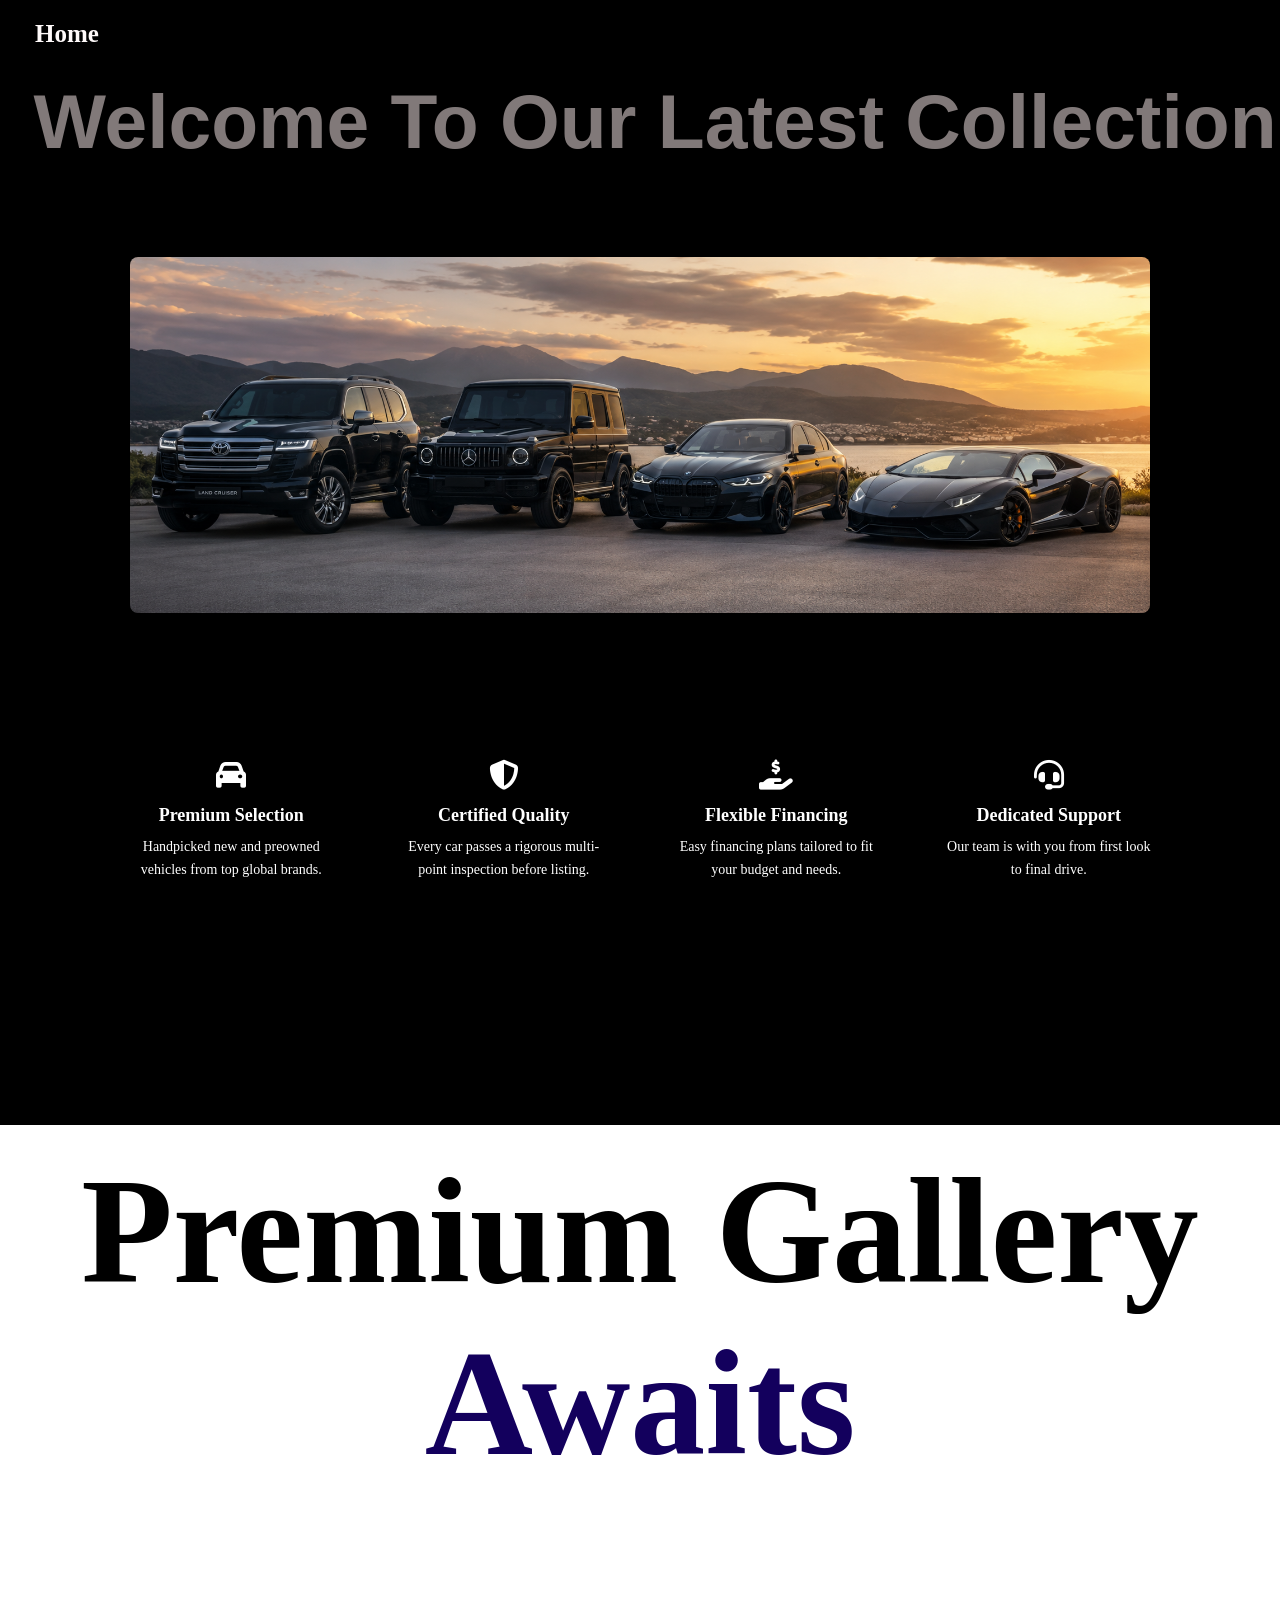
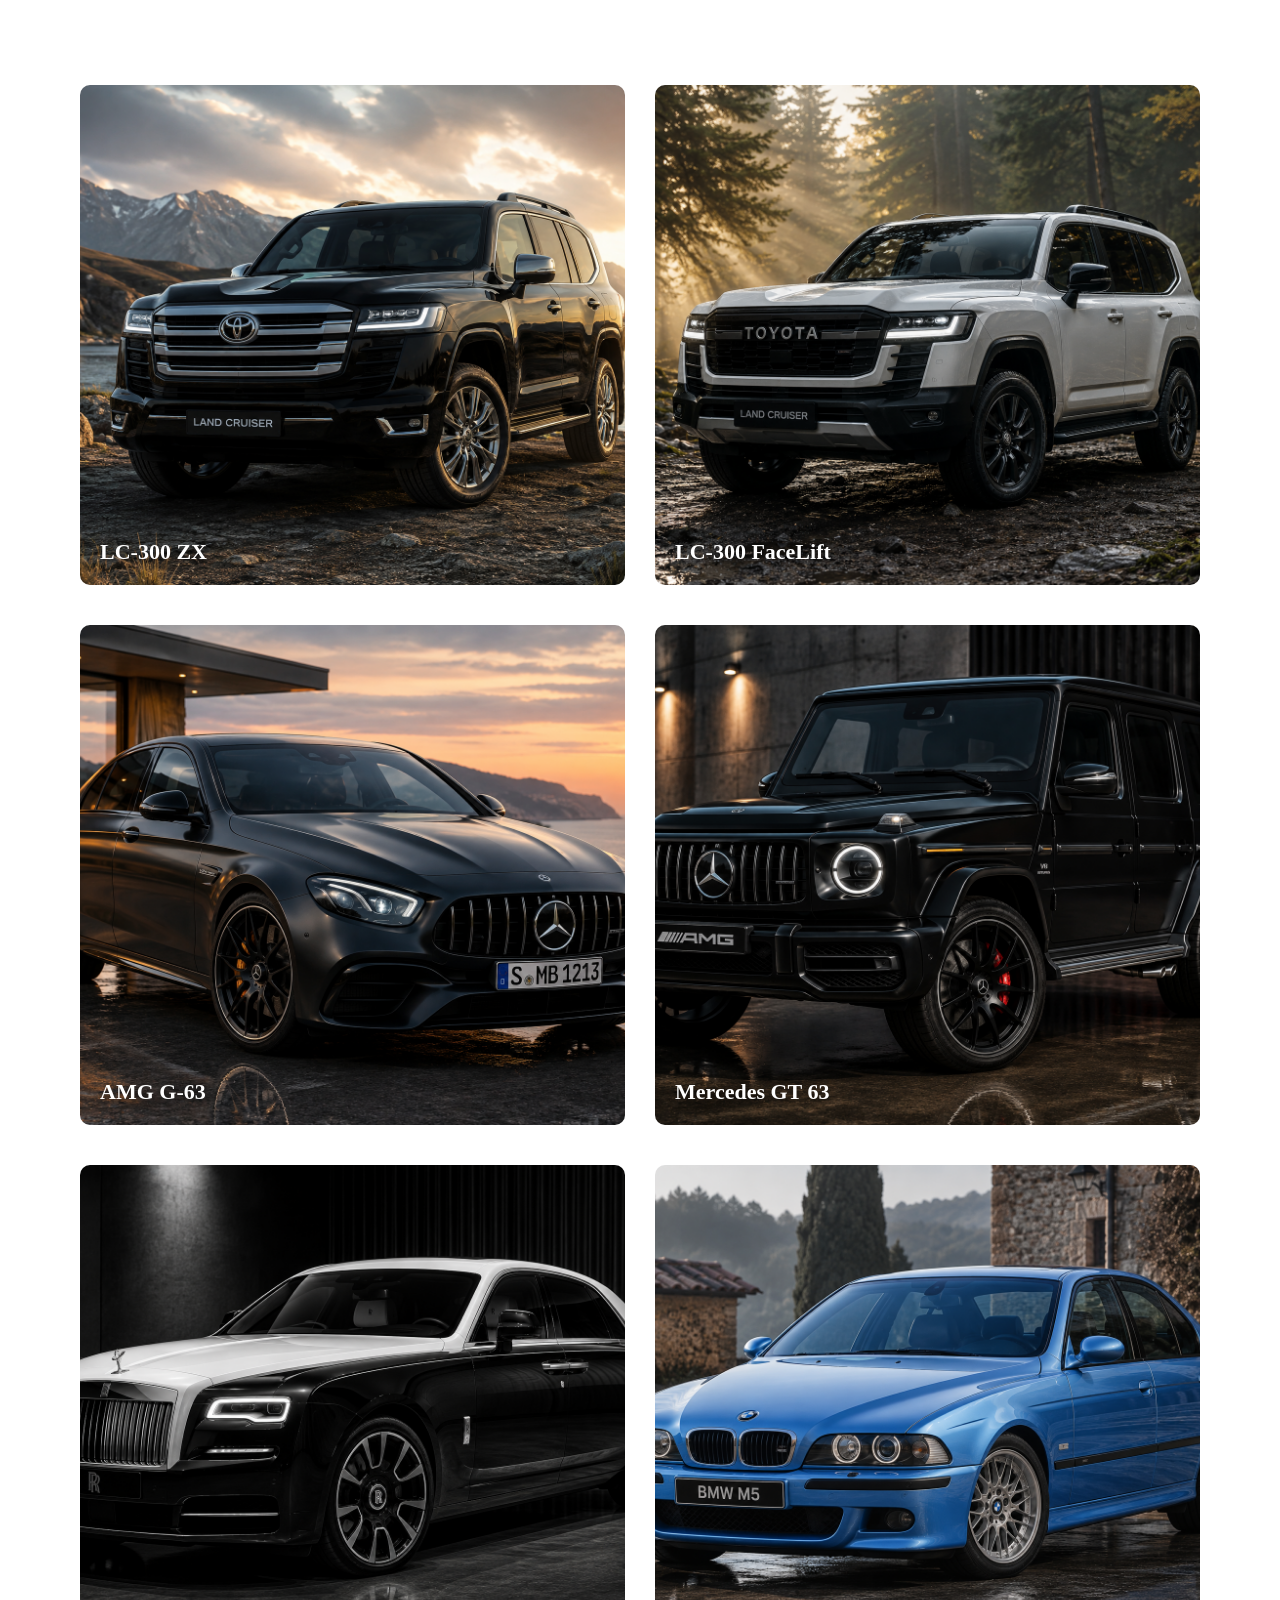
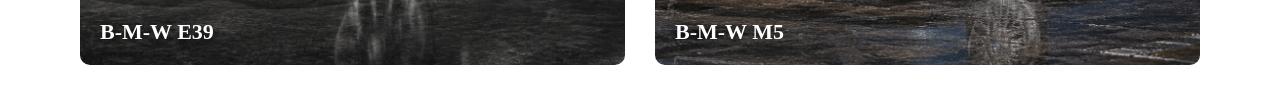
==== collections.html @ db53326e "Completed hero section and started Collection section" ====
<!DOCTYPE html>
<html lang="en">

<head>
    <meta charset="UTF-8">
    <meta name="viewport" content="width=device-width, initial-scale=1.0">
    <title>Collections</title>
    <link rel="stylesheet" href="https://cdnjs.cloudflare.com/ajax/libs/font-awesome/6.7.2/css/all.min.css">
    <link rel="stylesheet" href="css/collection.css">
    <link rel="stylesheet" href="css/global.css">
</head>
</head>

<body>
    <div class="c1">
        <div class="home"><a href="index.html" target="_blank">Home</a></div>
        <div class="hd">
            <p id="h">Welcome To Our Latest Collection</p>
        </div>
        <div class="img1"><img src="assets/images/file_000000003f1c8211a84244735ecbd2a1.png" alt=""></div>
        <div class="ov">

        </div>
        <div class="ov">
            <div class="ov-item">
                <i class="fa-solid fa-car"></i>
                <h3>Premium Selection</h3>
                <p>Handpicked new and preowned vehicles from top global brands.</p>
            </div>
            <div class="ov-item">
                <i class="fa-solid fa-shield-halved"></i>
                <h3>Certified Quality</h3>
                <p>Every car passes a rigorous multi-point inspection before listing.</p>
            </div>
            <div class="ov-item">
                <i class="fa-solid fa-hand-holding-dollar"></i>
                <h3>Flexible Financing</h3>
                <p>Easy financing plans tailored to fit your budget and needs.</p>
            </div>
            <div class="ov-item">
                <i class="fa-solid fa-headset"></i>
                <h3>Dedicated Support</h3>
                <p>Our team is with you from first look to final drive.</p>
            </div>
        </div>
    </div>
    <div class="c2">
        <div class="h">
            <p id="p">Premium Gallery</p>
            <p id="a">Awaits</p>
        </div>
    </div>
    </div>
    <div class="gallery">
        <div class="t1">
            <div class="img-wrap">
                <img src="assets/images/file_00000000f1608208be1c3308e911df7e.png" alt="" class="i1">
                <p class="p1">LC-300 ZX</p>
            </div>
            <div class="img-wrap">
                <img src="assets/images/file_0000000031ec821192bedc8b817dd12d.png" alt="" class="i2">
                <p class="p2">LC-300 FaceLift</p>
            </div>
        </div>
        <div class="t2">
            <div class="immi">
                <img src="assets/images/file_0000000042908208b4f273c701513195.png" alt="">
                <p class="p3">AMG G-63</p>
            </div>
            <div class="immi">
                <img src="assets/images/file_00000000fa488211bb15922a87233eb5.png" alt="">
                <p class="p4">Mercedes GT 63</p>
            </div>
        </div>
        <div class="t3">
            <div class="bmw">
                <img src="assets/images/file_0000000049f882119366a196bffb2271.png" alt="">
                <p class="p5">B-M-W E39</p>
            </div>
            <div class="bmw">
                <img src="assets/images/file_0000000048ac821198f41d815a2404a7.png" alt="">
                <p class="p6">B-M-W M5</p>
            </div>
        </div>
    </div>

    <script src="js/collections.js"></script>
</body>

</html>
---- css/collection.css ----
.home{
    /* margin: 20px; */
    padding-top: 20px;
    padding-left: 35px;
    font-size: 25px;
}
.home a{
    text-decoration: none;
    color: rgb(255, 250, 250);
    font-weight: bold;
    transition: transform 0.4s ease;
}
.home a:hover{
    color: rgb(137, 136, 136);
    transform: translateX(-10px) scale(1.05);
}
.c1{
    height: 125vh;
    width: 100%;
    background-color: black;
}
.hd{
    display: flex;
    justify-content: center;
    align-items:center;
}
#h{
font-weight: 600;
  font-size: clamp(2.5rem, 6vw, 5rem);
  color: #817979;
  line-height: 1.15;
  position: static; 
  margin-left: 30px;
  margin-bottom: 90px;
  font-family: 'Manrope', sans-serif;
  margin-top: 29px;
}
.img1{
    display: flex;
    justify-content: center;
}
.img1 img{
align-self: center;
object-fit: cover;
height: 40vh;
width: 80%;
border-radius: 10px;
cursor: pointer;
 transition: transform 0.4s ease;
 border: 2px solid rgb(0, 0, 0);
}
.img1 img:hover{
  transform: translateX(-10px) scale(1.05);
}
.ov{
  display: grid;
  grid-template-columns: repeat(auto-fit, minmax(220px, 1fr));
  gap: 30px;
  max-width: 1100px;
  margin: 60px auto;
  padding: 0 20px;
  color: white;
 
}

.ov-item{
  text-align: center;
  padding: 25px 15px;
  transition: transform 0.4s ease;
}

.ov-item i{
  font-size: 30px;
  margin-bottom: 15px;
  
}

.ov-item h3{
  font-size: 18px;
  margin-bottom: 10px;
  
}

.ov-item p{
  color: #555;
  font-size: 14px;
  line-height: 1.6;
  color: white;
}
.ov-item:hover{
 transform: translateX(-10px) scale(1.05);
 color: azure;
 background-color: #817979;
 border-radius: 20px;
}
.c2{
    height: 40vh;
    width: 100%;
    margin-top: 20px;
}
.h{
    font-weight: bold;
    font-size: 150px;
    display: flex;
    flex-direction: column;
    justify-content: center;
    align-items: center;
}

#a{
    color: rgb(19, 0, 93);
}
.gallery{
    min-height: 100vh;
    margin-top: 140px;
    display: flex;
    flex-direction: column;
    gap: 40px;
    padding: 40px 0;
}

.t1{
    display: flex;
    justify-content: center;
    align-items: center;
    gap: 30px;
    width: 100%;
    padding: 0 80px;
    box-sizing: border-box;
}

.img-wrap{
    position: relative;
    flex: 1;
    transition: flex 0.4s ease;
}

.t1:hover .img-wrap{
    flex: 0.9rem;
}

.img-wrap:hover{
    flex: 10rem;
}

.img-wrap img{
    object-fit: cover;
    height: 500px;
    width: 100%;
    border-radius: 10px;
    cursor: pointer;
    display: block;
    transition: transform 0.4s ease;
}

.img-wrap:hover img{
    transform: scale(1.1);
}

.img-wrap p{
    position: absolute;
    bottom: 20px;
    left: 20px;
    color: white;
    font-size: 22px;
    font-weight: 600;
    margin: 0;
    text-shadow: 0 2px 8px rgba(0,0,0,0.7);
}
.t2{
     display: flex;
    justify-content: center;
    align-items: center;
    gap: 30px;
    width: 100%;
    padding: 0 80px;
    box-sizing: border-box;
    position: relative;
}
.immi{
    position: relative;
    flex: 1;
}
.immi img{
     object-fit: cover;
    height: 500px;
    width: 100%;
    border-radius: 10px;
    cursor: pointer;
    display: block;
    transition: transform 0.4s ease;

}
.immi:hover img{
    transform: scale(1.1);
}
.immi p{
    position: absolute;
    bottom: 20px;
    left: 20px;
    color: white;
    font-size: 22px;
    font-weight: 600;
    margin: 0;
    text-shadow: 0 2px 8px rgba(0,0,0,0.7);
}
.t3{
    display: flex;
    justify-content: center;
    align-items: center;
    width: 100%;
    padding: 0 80px;
    box-sizing: border-box;
    position: relative;
    gap: 30px;
}
.bmw{
    position: relative;
    flex: 1;
}
.bmw img{
     object-fit: cover;
    height: 500px;
    width: 100%;
    border-radius: 10px;
    cursor: pointer;
    display: block;
    transition: transform 0.4s ease;
}
.bmw:hover img{
   transform: scale(1.1);
}
.bmw p{
     position: absolute;
    bottom: 20px;
    left: 20px;
    color: white;
    font-size: 22px;
    font-weight: 600;
    margin: 0;
    text-shadow: 0 2px 8px rgba(0,0,0,0.7);
}
---- css/global.css ----
* {
  margin: 0;
  padding: 0;
  box-sizing: border-box;
}
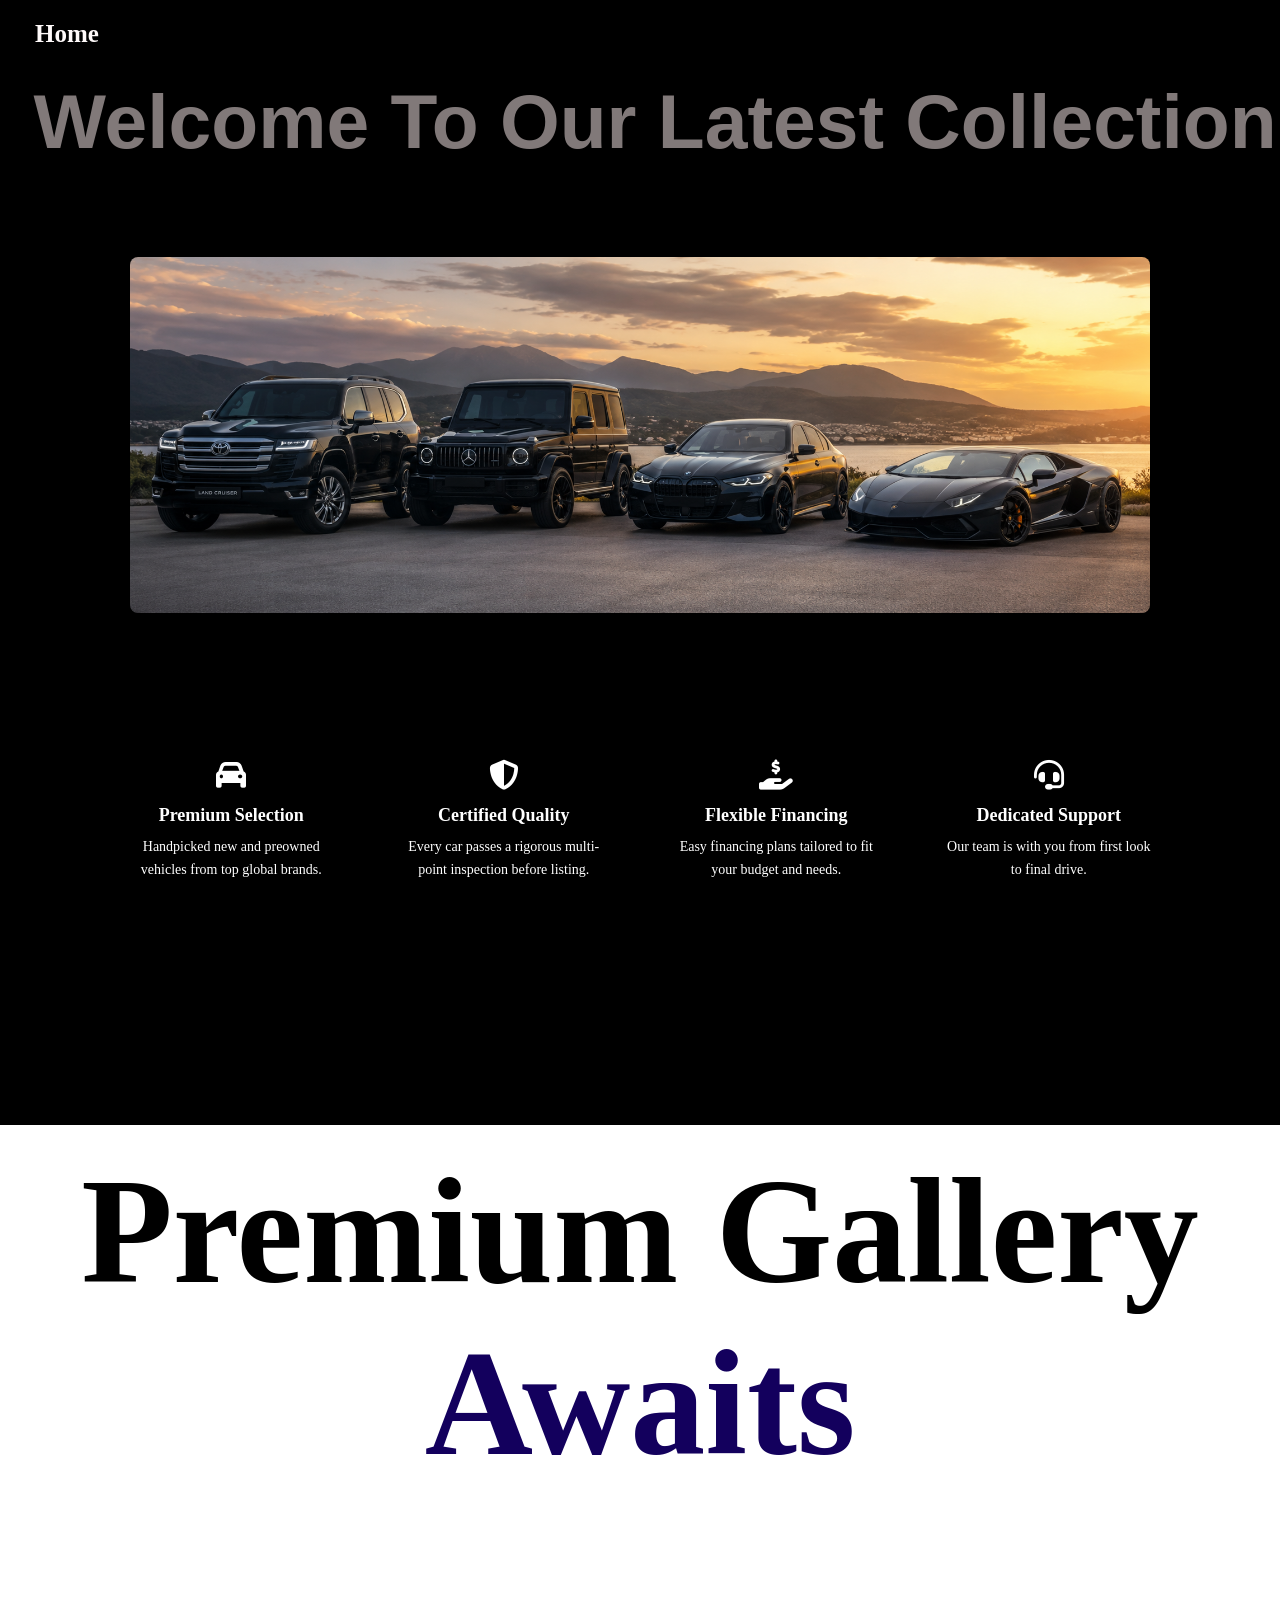
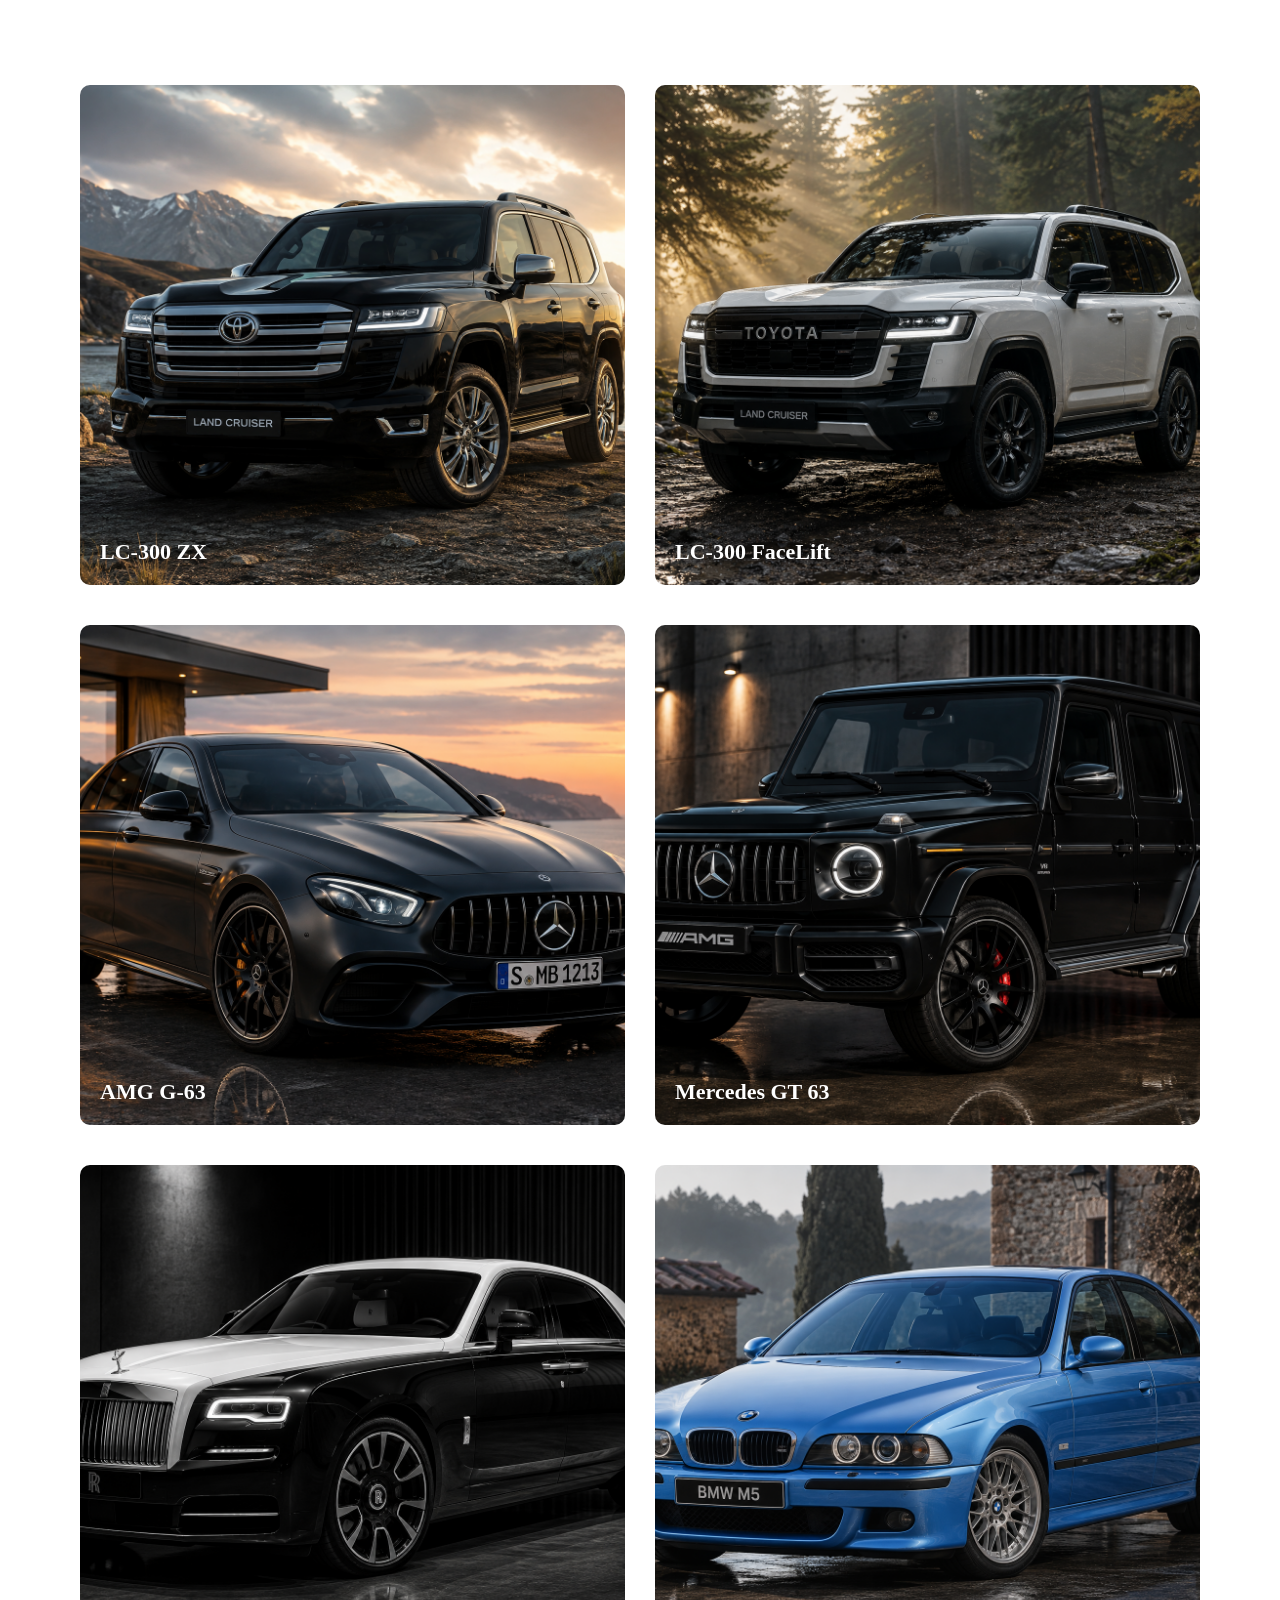
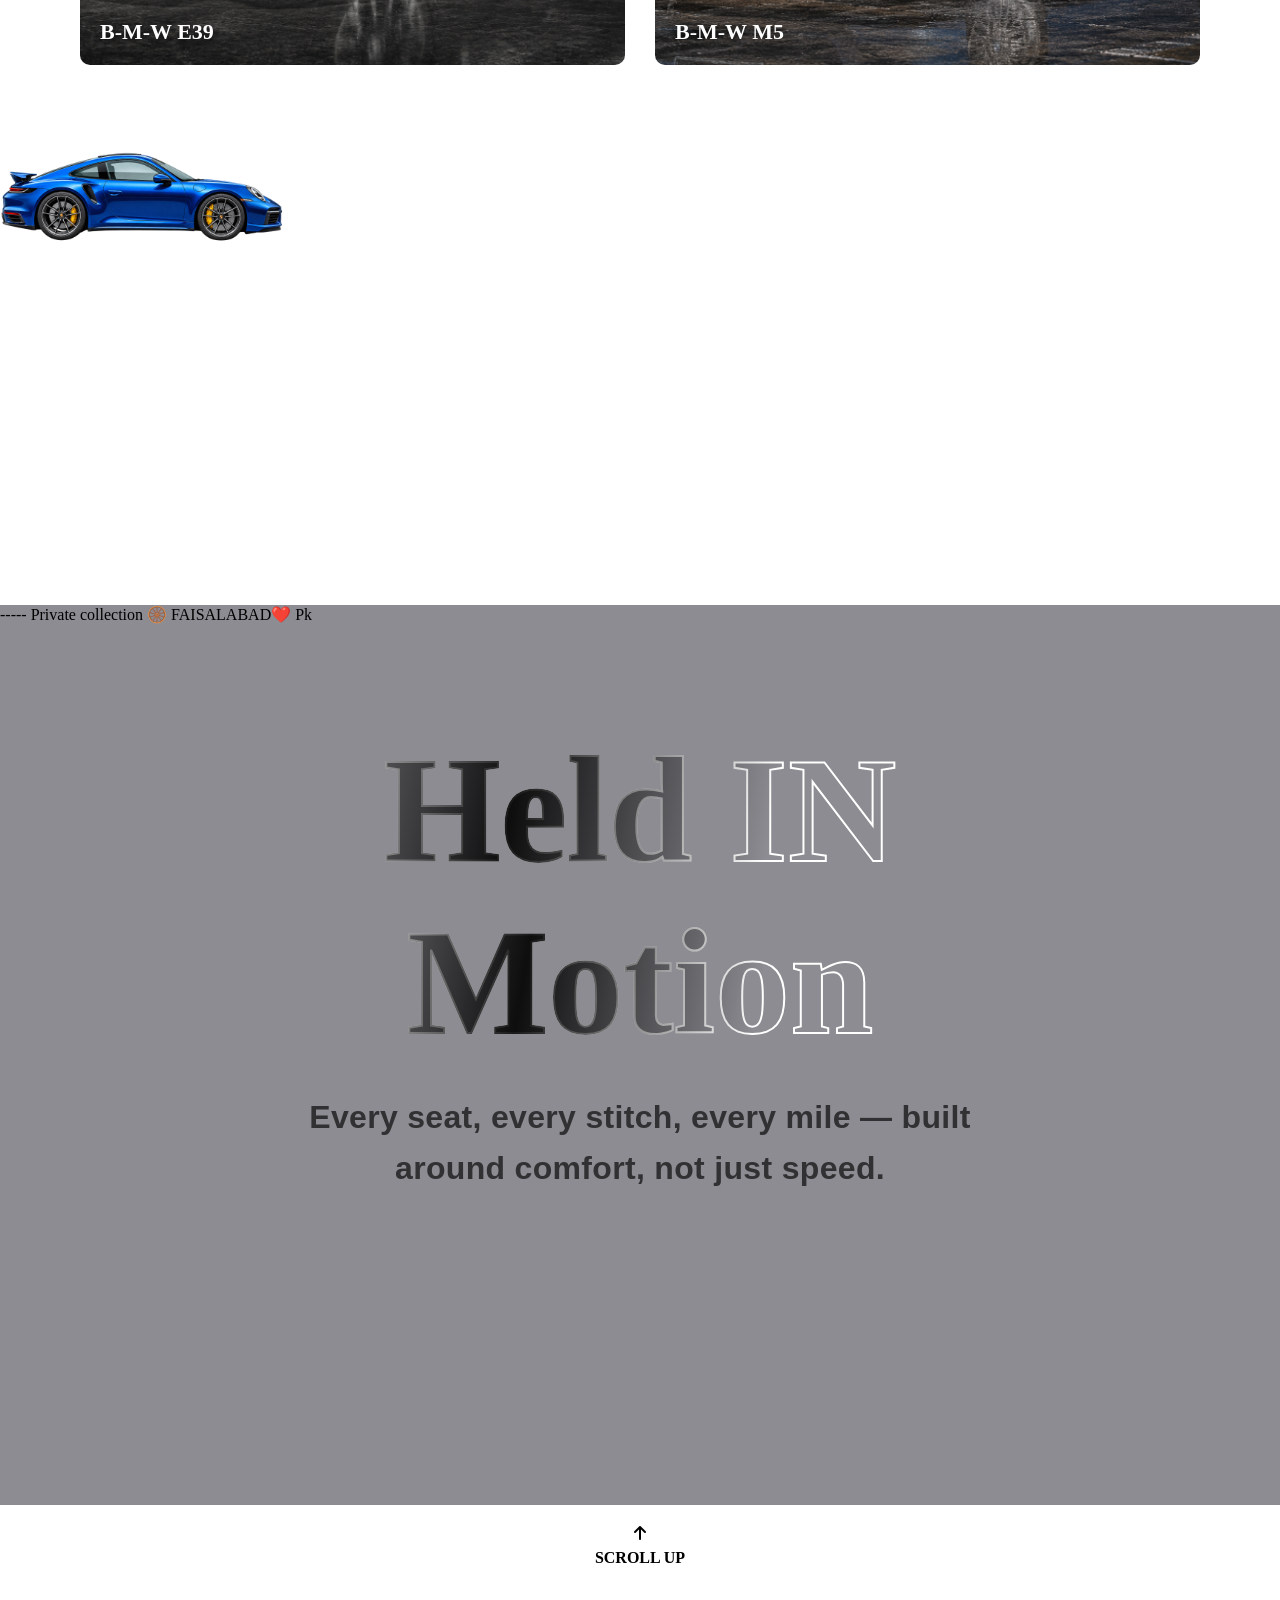
==== commit 8b1195cc: "Completed collection page and started Details section" ====
--- a/collections.html
+++ b/collections.html
@@ -80,10 +80,26 @@
             <div class="bmw">
                 <img src="assets/images/file_0000000048ac821198f41d815a2404a7.png" alt="">
                 <p class="p6">B-M-W M5</p>
+
             </div>
+
+        </div>
+        <div class="anim">
+            <img src="assets/images/file_00000000410c82119a1cc6b685d878b8.png" class="car-img" alt="Car">
         </div>
     </div>
-
+    <div class="beg">
+        <p class="pp">----- Private collection 🛞 FAISALABAD❤️ Pk</p>
+        <div class="mc">
+            <p id="he">Held IN</p>
+            <p id="m">Motion</p>
+        </div>
+         <p class="desc">Every seat, every stitch, every mile — built around comfort, not just speed.</p>
+    </div>
+<div class="scroll">
+      <i class="fa-solid fa-arrow-up" id="sr"></i>
+      <span>SCROLL UP</span>
+    </div>
     <script src="js/collections.js"></script>
 </body>
 
--- a/css/collection.css
+++ b/css/collection.css
@@ -112,12 +112,13 @@
     color: rgb(19, 0, 93);
 }
 .gallery{
-    min-height: 100vh;
+    height: 240vh;
     margin-top: 140px;
     display: flex;
     flex-direction: column;
     gap: 40px;
     padding: 40px 0;
+    margin-bottom: 0px;
 }
 
 .t1{
@@ -241,3 +242,114 @@
     margin: 0;
     text-shadow: 0 2px 8px rgba(0,0,0,0.7);
 }
+.beg{
+    height: 100vh;
+    margin-top: 0px;
+    background-color: #8d8c92;
+    
+}
+.anim{
+    height: 20vh;
+}
+.anim img{
+height: 190px;
+}
+.car-img {
+    animation: moveCar 4s ease-in-out infinite alternate;
+}
+
+@keyframes moveCar {
+    from {
+        transform: translateX(-10px);
+    }
+
+    to {
+        transform: translateX(1000px);
+    }
+}
+.mc{
+    display: flex;
+    flex-direction: column;
+    /* justify-content: center; */
+    align-items: center;
+}
+.mc{
+    align-self: center;
+    margin-top: 100px;
+    font-weight: bold;
+    font-size: 150px;
+
+}
+#he{
+    position: relative;
+    color: transparent;
+    -webkit-text-stroke: 2px white;
+    font-size: 150px;
+}
+
+#m{
+    position: relative;
+    color: transparent;
+    -webkit-text-stroke: 2px white;
+}
+#he::after{
+    content: "Held IN"; /* must match the text exactly */
+    position: absolute;
+    top: 0; left: 0;
+    color: transparent;
+    -webkit-text-stroke: 2px transparent;
+    background: linear-gradient(100deg, transparent 30%, rgba(0, 0, 0, 0.9) 50%, transparent 70%);
+    background-size: 250% 100%;
+    background-position: -100% 0;
+    -webkit-background-clip: text;
+    background-clip: text;
+    animation: sweep-text 3.5s ease-in-out infinite;
+}
+#m::after{
+    content: "Motion"; /* must match the text exactly */
+    position: absolute;
+    top: 0; left: 0;
+    color: transparent;
+    -webkit-text-stroke: 2px transparent;
+    background: linear-gradient(100deg, transparent 30%, rgba(0, 0, 0, 0.9) 50%, transparent 70%);
+    background-size: 250% 100%;
+    background-position: -100% 0;
+    -webkit-background-clip: text;
+    background-clip: text;
+    animation: sweep-text 3.5s ease-in-out infinite;
+}
+
+@keyframes sweep-text{
+    0%   { background-position: -150% 0; }
+    60%  { background-position: 150% 0; }
+    100% { background-position: 150% 0; }
+}
+.desc{
+    max-width: 42ch;
+    margin: 1.5rem auto 0;
+    text-align: center;
+    font-family: 'Inter', sans-serif;
+    font-weight: 400;
+    font-size: 2rem;
+    font-weight: bolder;
+    line-height: 1.6;
+    letter-spacing: 0.01em;
+    color: rgba(0, 0, 0, 0.65);
+}
+.scroll {
+  display: flex;
+  flex-direction: column;
+  align-items: center;
+  gap: 8px;
+  cursor: pointer;
+  transition: transform 0.3s ease, opacity 0.3s ease;
+  min-height: 10vh;
+  color: black;
+  font-weight: bolder;
+  margin-top: 20px;
+}
+
+.scroll:hover{
+  transform: translateY(-4px);
+  opacity: 0.7;
+}
